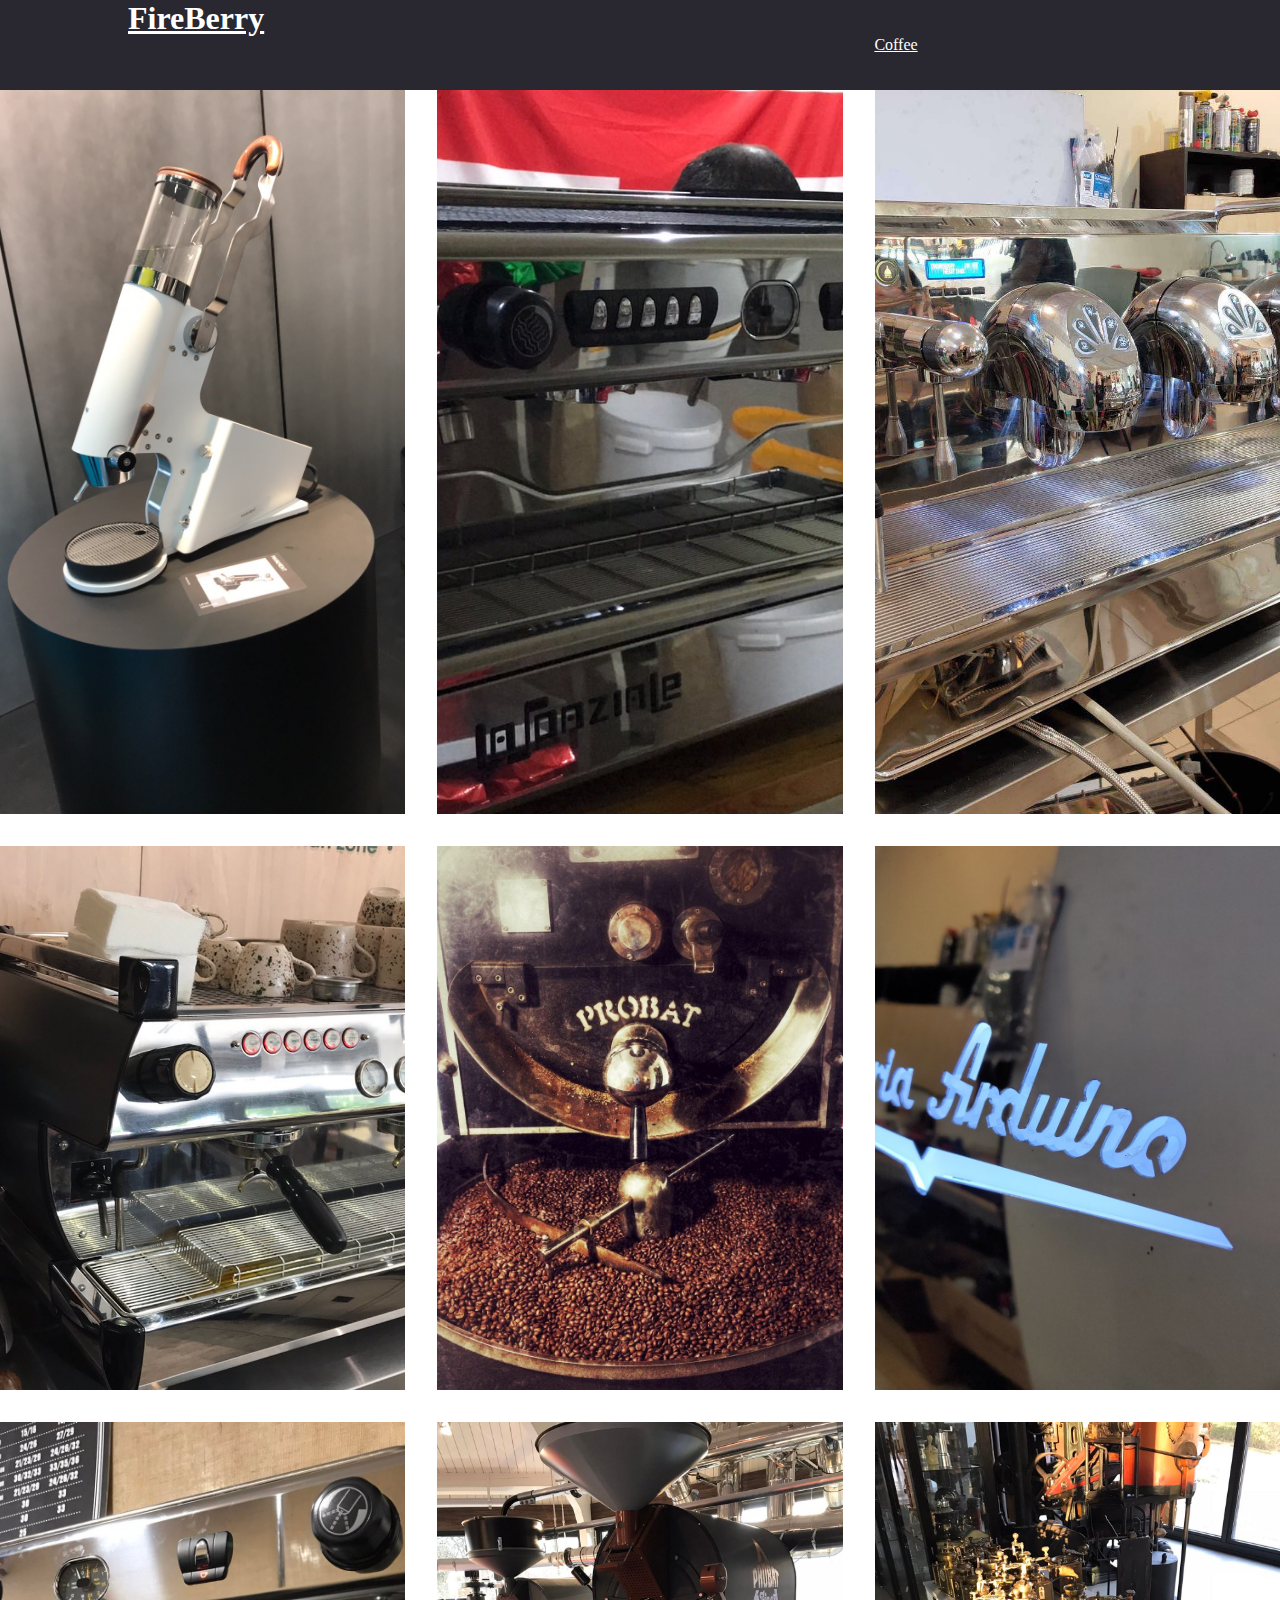
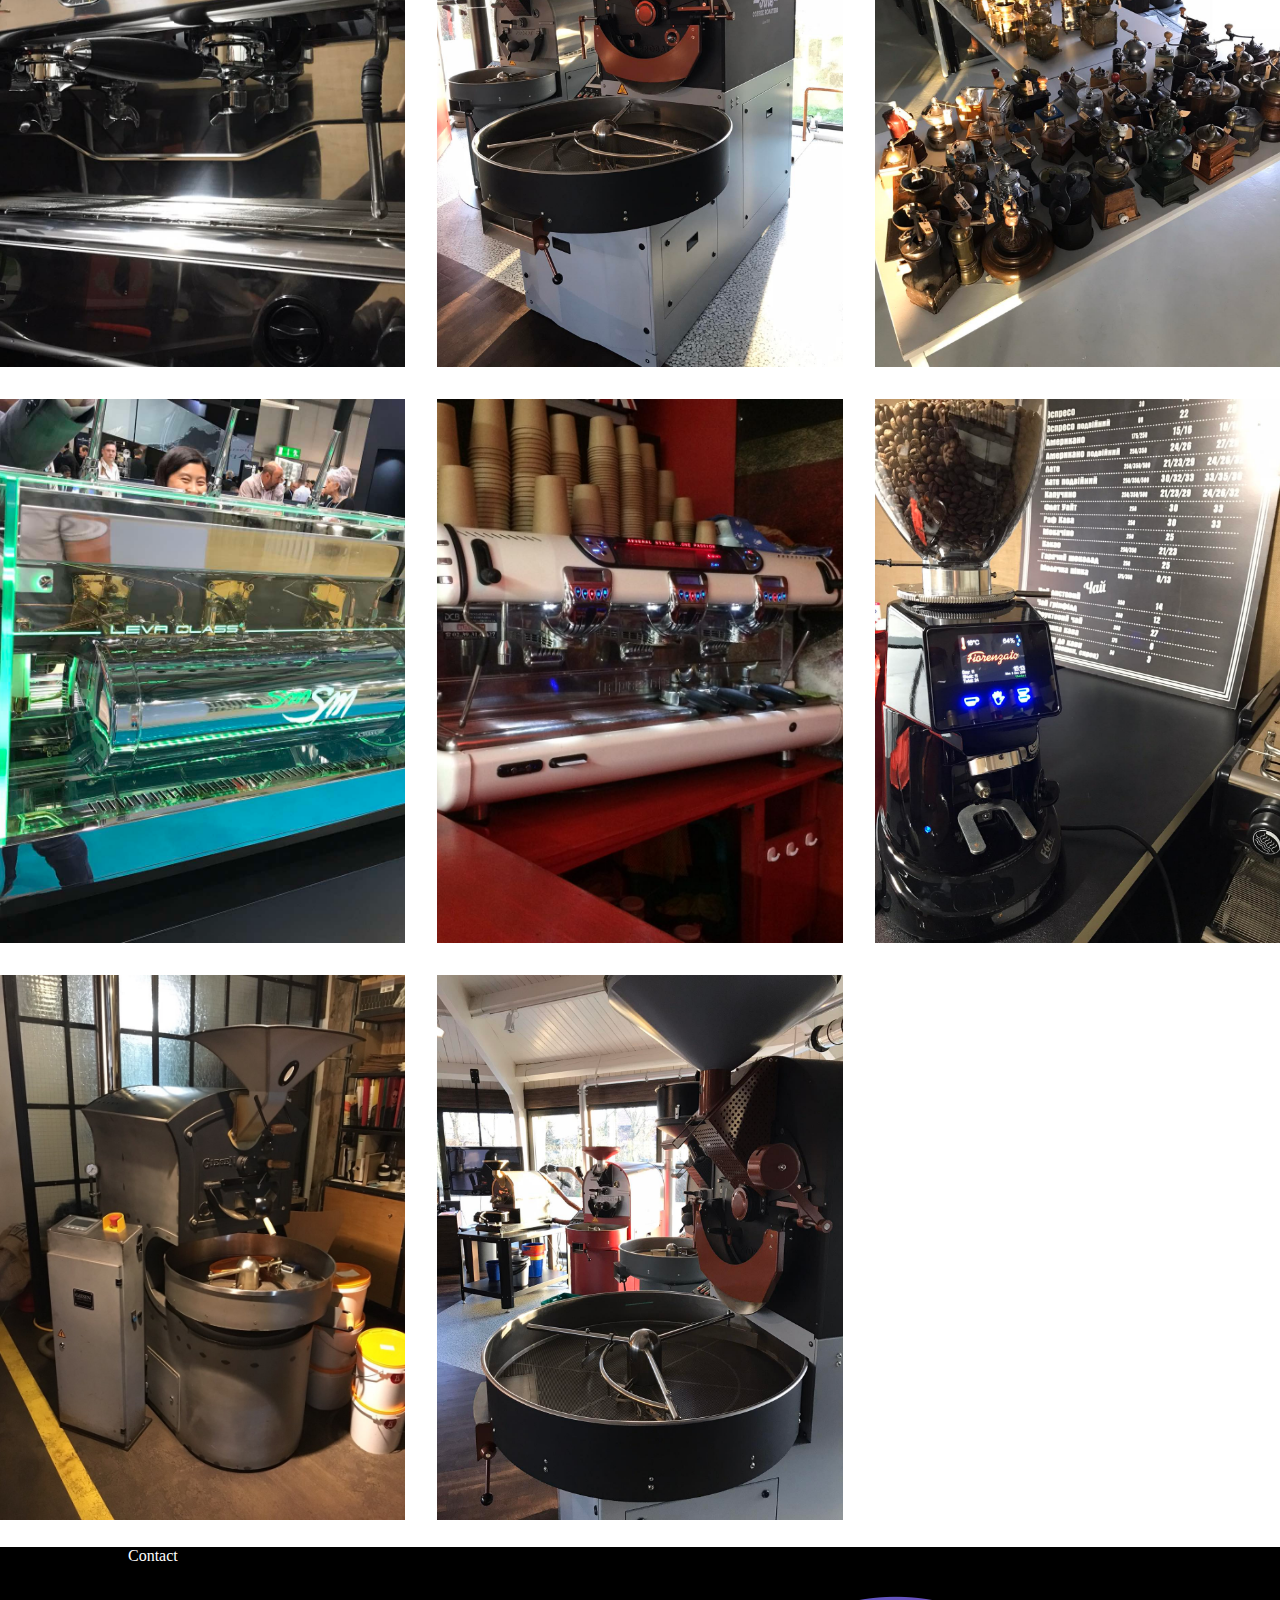
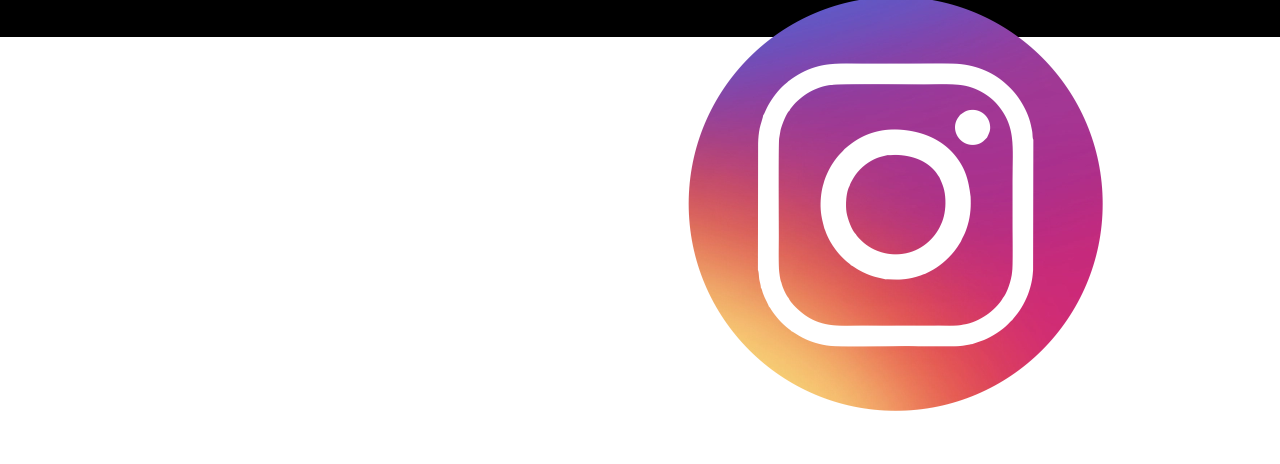
==== CoffeeGallery.html @ ec0c8e71 "Add files via upload" ====
<!DOCTYPE html>
<html lang="en">
<head>
    <meta charset="UTF-8">
    <meta name="viewport" content="width=device-width, initial-scale=1.0">
    <link rel="stylesheet" href="./CoffeeGallery.css">
        
    <title>Document</title>
</head>
<body>
    <nav>
        <a href="./index.html" class="nameName"><h1 class="Name">FireBerry</h1></a>
        <ul>
            <a href="./price.html"><li>Coffee</li></a>
           
        </ul>
    </nav>

    <div class="gallery">
    <div class="img-container">
        <img src="./CoffeeFoto/m1.jpg" alt="m1"
        data-original ="m1.jpg">
    </div>
    <div class="img-container">
        <img src="./CoffeeFoto/m2.jpg" alt="m2"
        data-original ="m2.jpg" />
    </div>
    <div class="img-container">
        <img src="./CoffeeFoto/m3.jpg" alt="m3"
        data-original ="m3.jpg" />
    </div>
    <div class="img-container">
        <img src="./CoffeeFoto/m4.jpg" alt="m4"
        data-original ="m4.jpg" />
    </div>
    <div class="img-container">
        <img src="./CoffeeFoto/m5.jpg" alt="m5"
        data-original ="m5.jpg">
    </div>
    <div class="img-container">
        <img src="./CoffeeFoto/m6.jpg" alt="m6"
        data-original ="m6.jpg">
    </div>
    <div class="img-container">
        <img src="./CoffeeFoto/m7.jpg" alt="m7"
        data-original ="m7.jpg">
    </div>
    <div class="img-container">
        <img src="./CoffeeFoto/m8.jpg" alt="m8"
        data-original ="m8.jpg"/>
    </div>
    <div class="img-container">
        <img src="./CoffeeFoto/m9.jpg" alt="m9"
        data-original ="m9.jpg">
    </div>
    <div class="img-container">
        <img src="./CoffeeFoto/m10.jpg" alt="m10"
        data-original ="m10.jpg">
    </div>
    <div class="img-container">
        <img src="./CoffeeFoto/m11.jpg" alt="m11"
        data-original ="m11.jpg">
    </div>
    <div class="img-container">
        <img src="./CoffeeFoto/m12.jpg" alt="m12"
        data-original ="m12.jpg">
    </div>
    <div class="img-container">
        <img src="./CoffeeFoto/m13.jpg" alt="m13"
        data-original ="m13.jpg">
    </div>
    <div class="img-container">
        <img src="./CoffeeFoto/m14.jpg" alt="m14"
        data-original ="m14.jpg">
    </div>
    </div>

    <div class="modal">
        <img src="./shitieImg/v1.JPG" alt="" class="full-img" />
        <p class="caption">fd</p>
    </div>

    <section class="fot">
        <ul>
            <li>Contact</li>
            <li></li>
            <li></li>
        </ul>
        <a href=""><img src="./img/instagramIcon.png" alt="" class="instaicon"></a>
    </section>

    <script src="./CoffeeGallery.js"></script>
    
</body>
</html>
---- CoffeeGallery.css ----
*{
    margin: 0;
    padding: 0;
    box-sizing: border-box;
}

.gallery {
    display: grid;
    grid-template-columns: repeat(auto-fit,minmax(400px,1fr));
    min-height: 100vh;
    grid-gap:2rem;
}
.img-container{
    overflow: hidden;
}

.img-container img{
    width: 100%;
    height: 100%;
    object-fit: cover;
    transition: all 0.3s ease-out;
    cursor: pointer;
}

.img-container img:hover{
    transform: scale(1.2);
}

.modal{
    background: rgba(0, 0, 0, 0.5);
    position: fixed;
    backdrop-filter: blur(11px);
    top: 0;
    left: 0;
    width: 100%;
    height: 100%;
    opacity: 0;
    pointer-events: none;
    transition: all 0.25s ease-out;
}
.modal.open{
    opacity: 1;
    pointer-events: all;
}
.full-img{
    position: absolute;
    height: 85%;
    top: 50%;
    left: 60%;
    transform: translate(-60%,-50%) scale(0.5);
    transition: all 0.25s ease-out;
}
.full-img.open{
    transform: translate(-50%,-50%) scale(1);
}

.modal p{
    color: white;
    font-size: 2rem;
    position: absolute;
    top: 15%;
    left: 5%;
    transform: translate(-5%,-5%);
}
nav{
    background:#292830;
    width: 100%;
    min-height: 10vh;
    color: white;
    display: grid;
    grid-template-columns: 10% 1fr 1fr 10%;    
    position: sticky;
    top: 0;
    z-index: 7;
    justify-content: space-between;
    margin: auto;
    
}
nav h1{
    grid-column: 2/3;
}
nav a{
    grid-column: 2/3;
    color: white;
}
nav ul{
    grid-column: 3/4;
    list-style: none;
    justify-content: space-between;
    align-items: center; 
    margin: auto;  
    
}
.fot{
    background: black;
    width: 100%;
    height: 10vh;
    margin-top: 3vh;
    color: white;
    position: sticky;
    display: grid;
    grid-template-columns: 10% 1fr 1fr 10%;
}
.fot ul{
    grid-column: 2/3;
    list-style: none;
}
li{
    color: white;
}
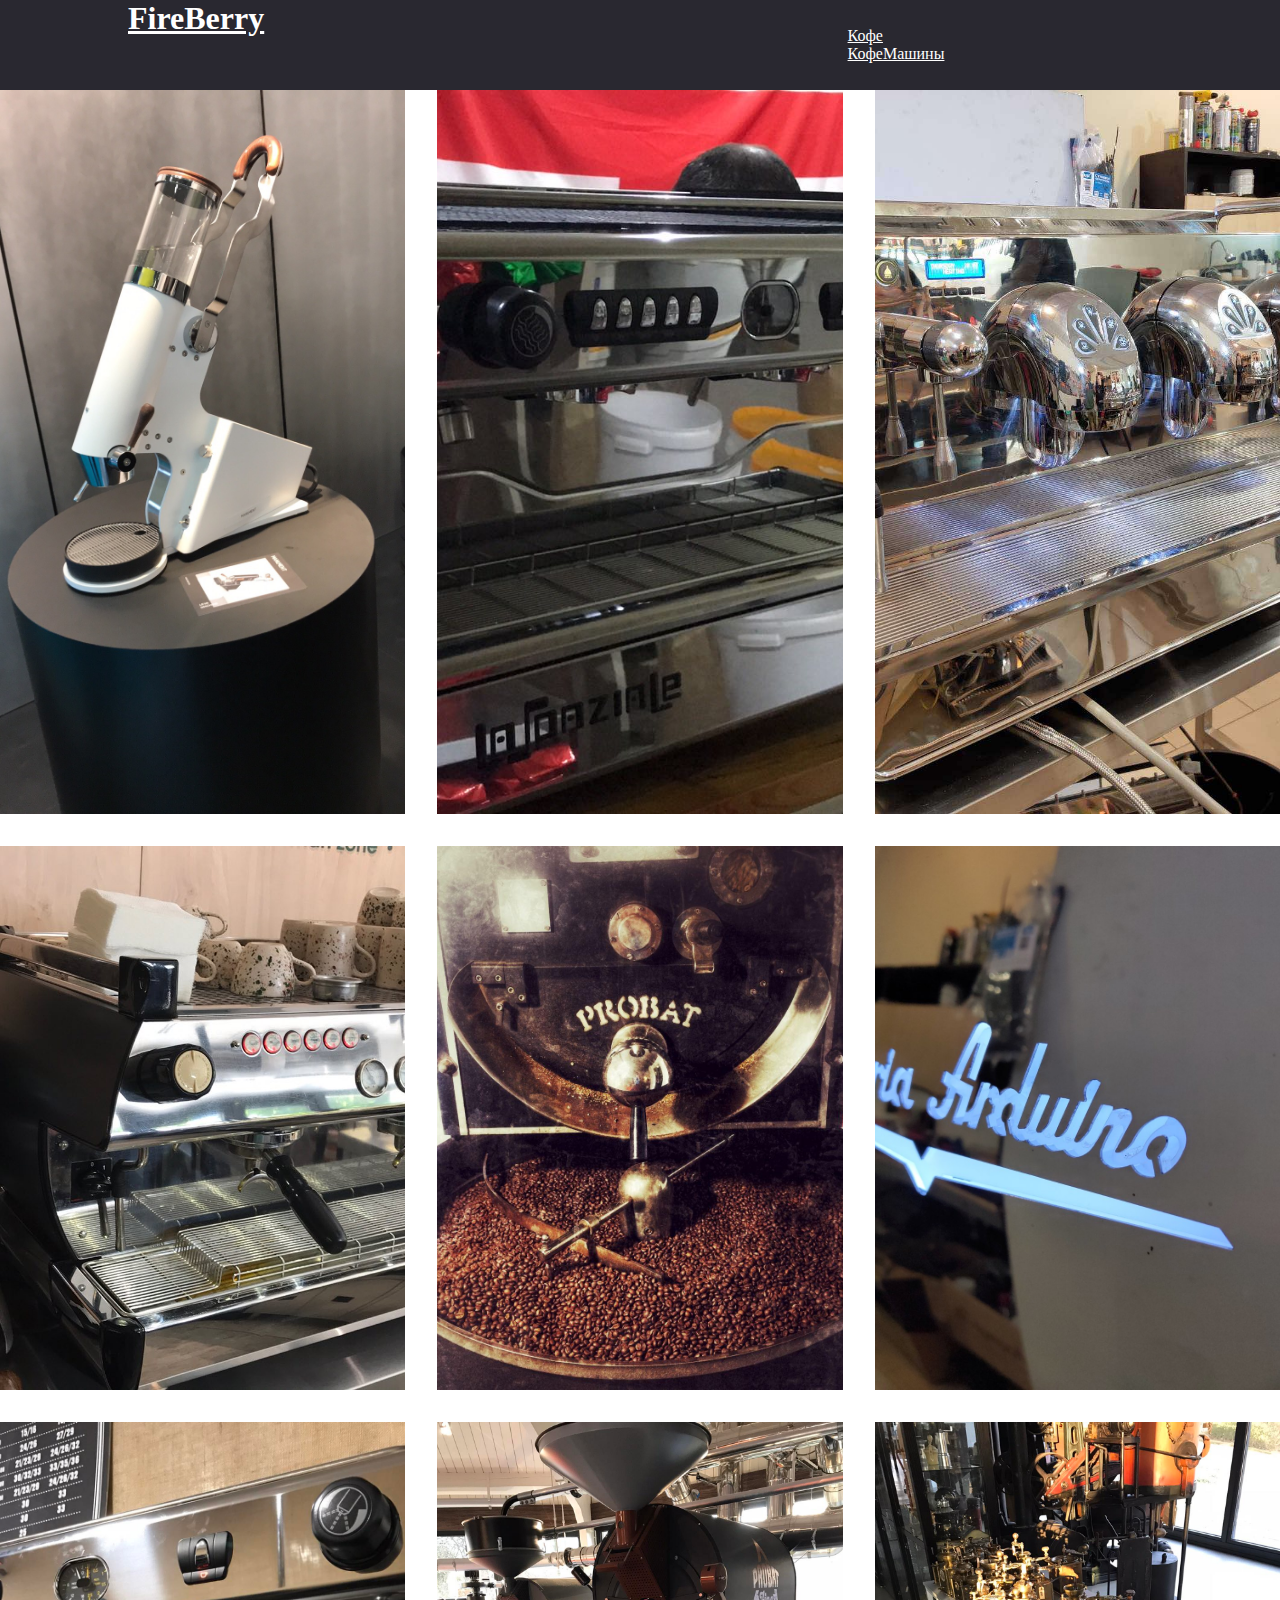
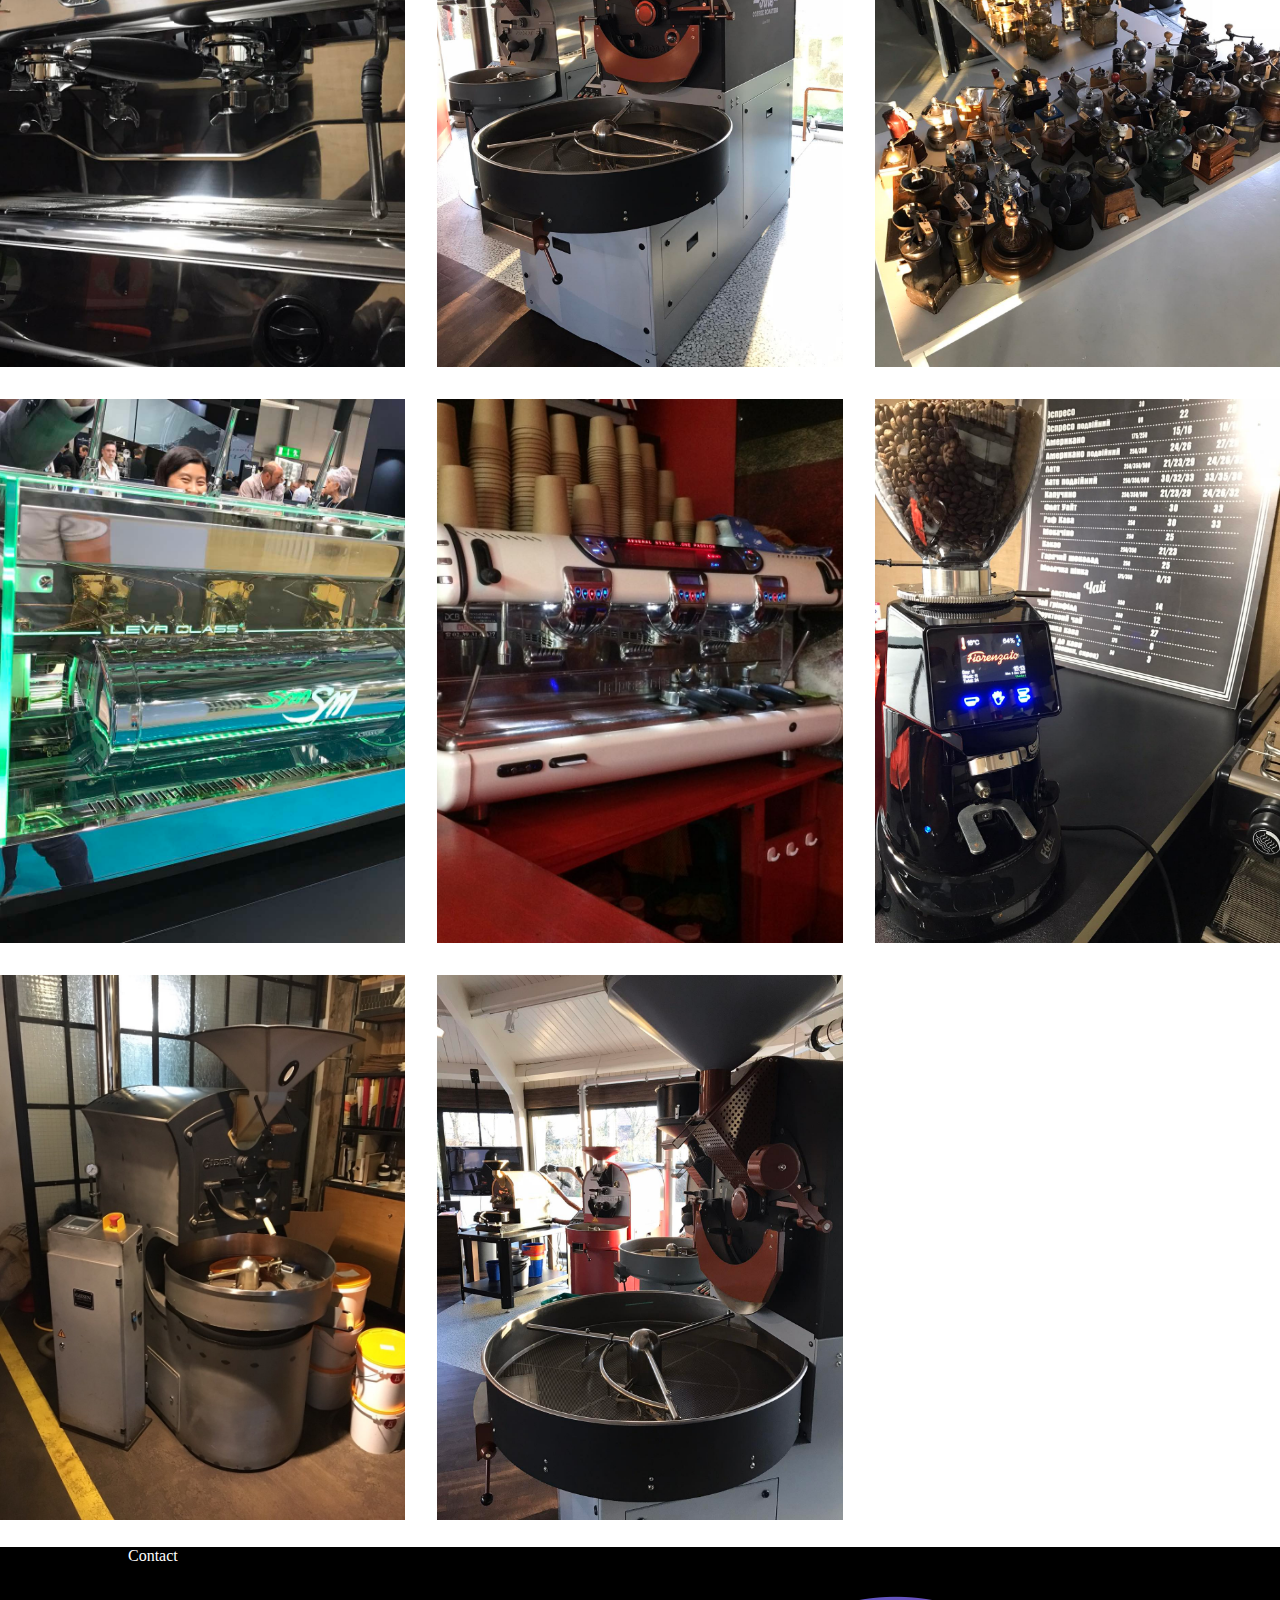
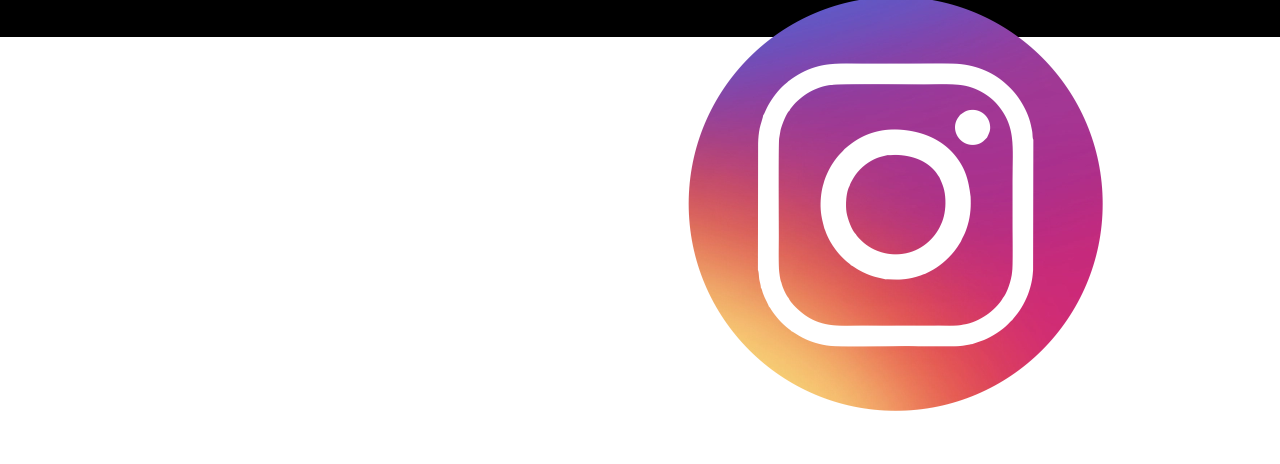
==== commit 3600d09b: "Update CoffeeGallery.html" ====
--- a/CoffeeGallery.html
+++ b/CoffeeGallery.html
@@ -11,7 +11,8 @@
     <nav>
         <a href="./index.html" class="nameName"><h1 class="Name">FireBerry</h1></a>
         <ul>
-            <a href="./price.html"><li>Coffee</li></a>
+            <a href="./price.html"><li>Кофе</li></a>
+            <a href="./CoffeeGallery.html"><li>КофеМашины</li></a>
            
         </ul>
     </nav>
@@ -92,4 +93,4 @@
     <script src="./CoffeeGallery.js"></script>
     
 </body>
-</html>+</html>
